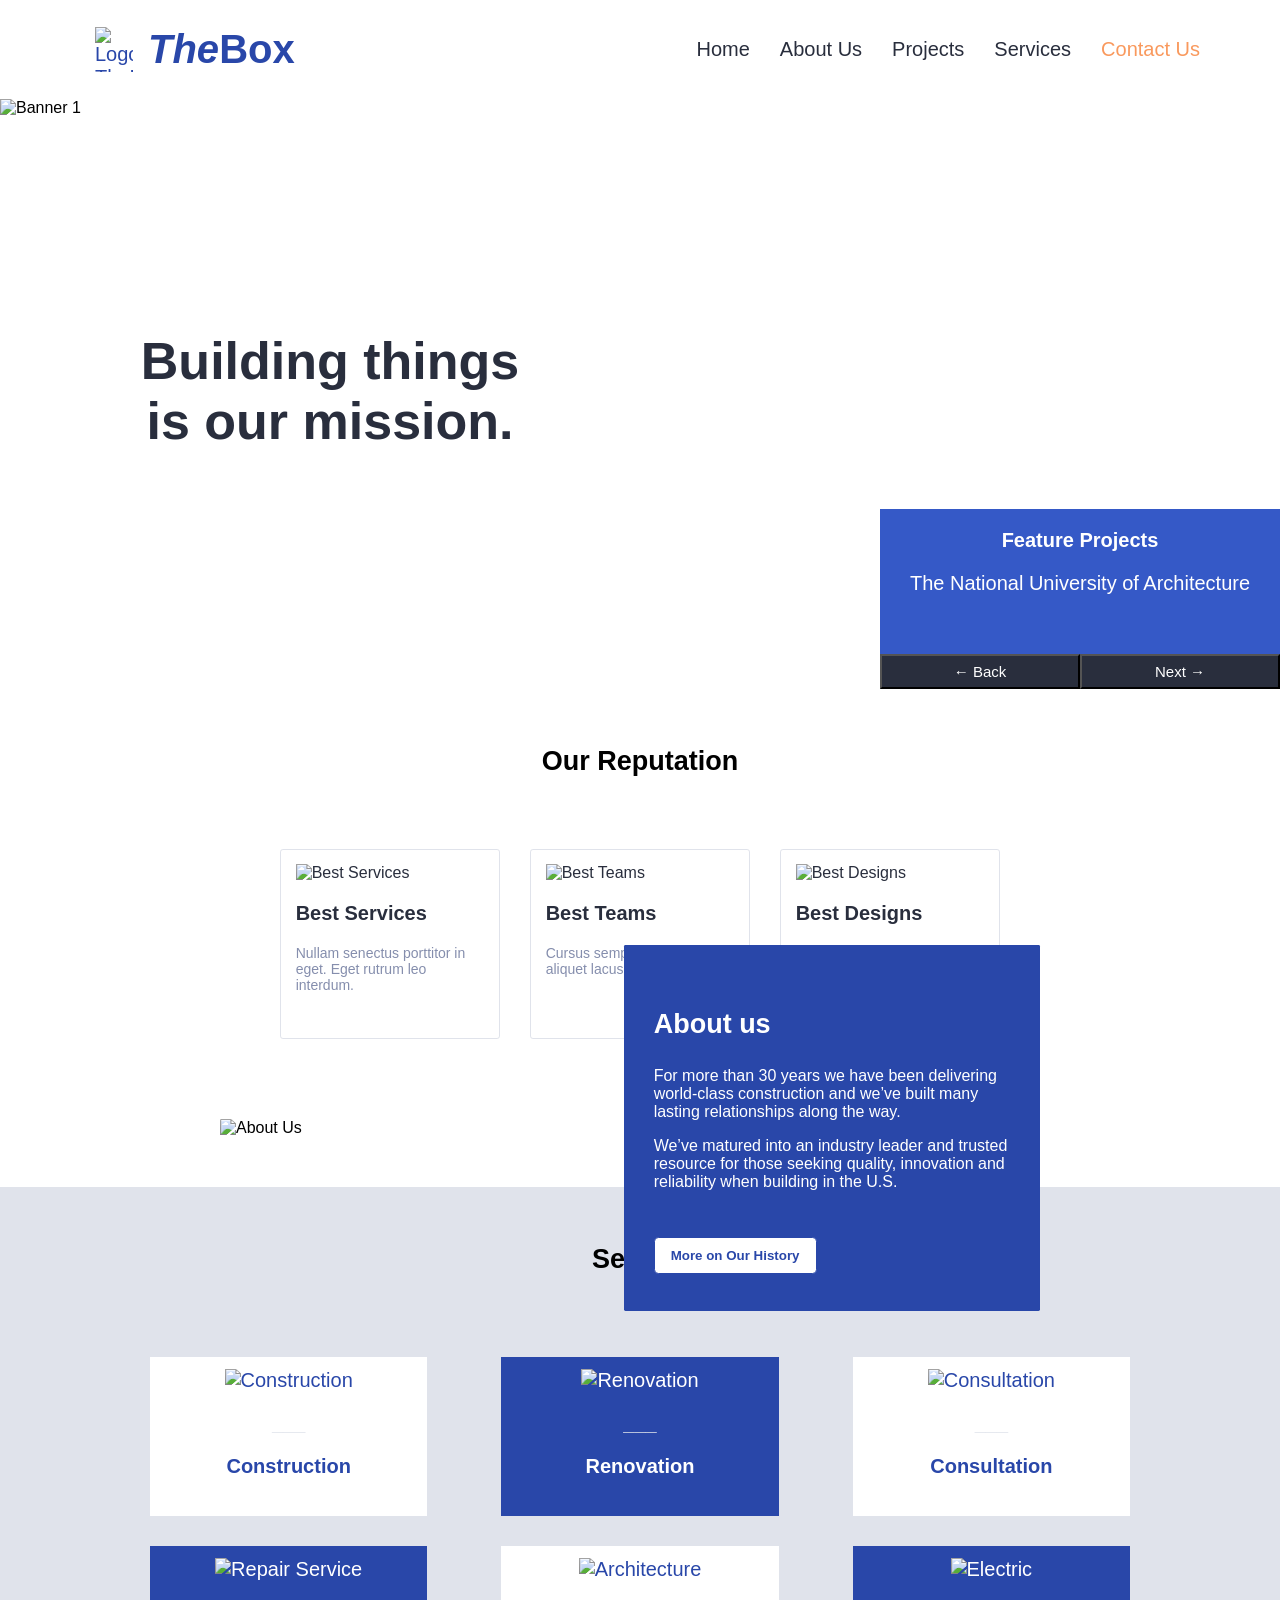
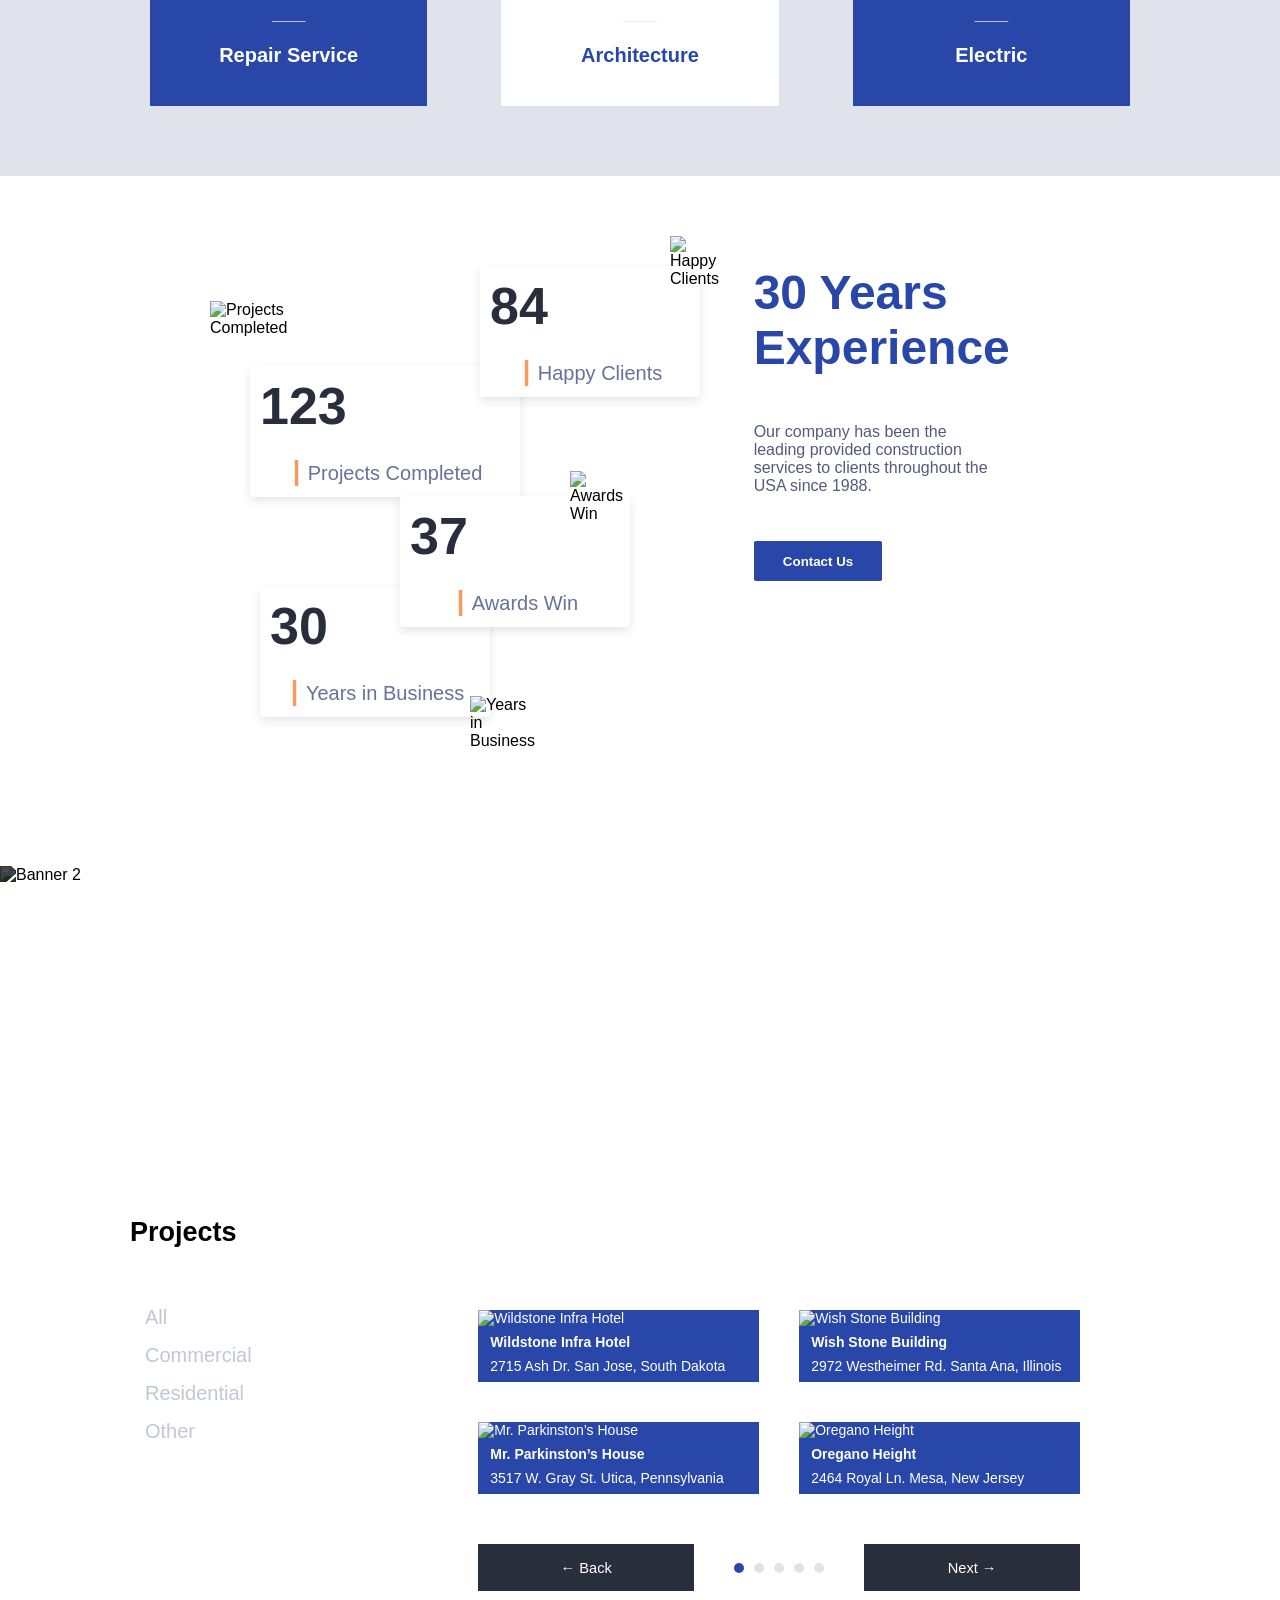
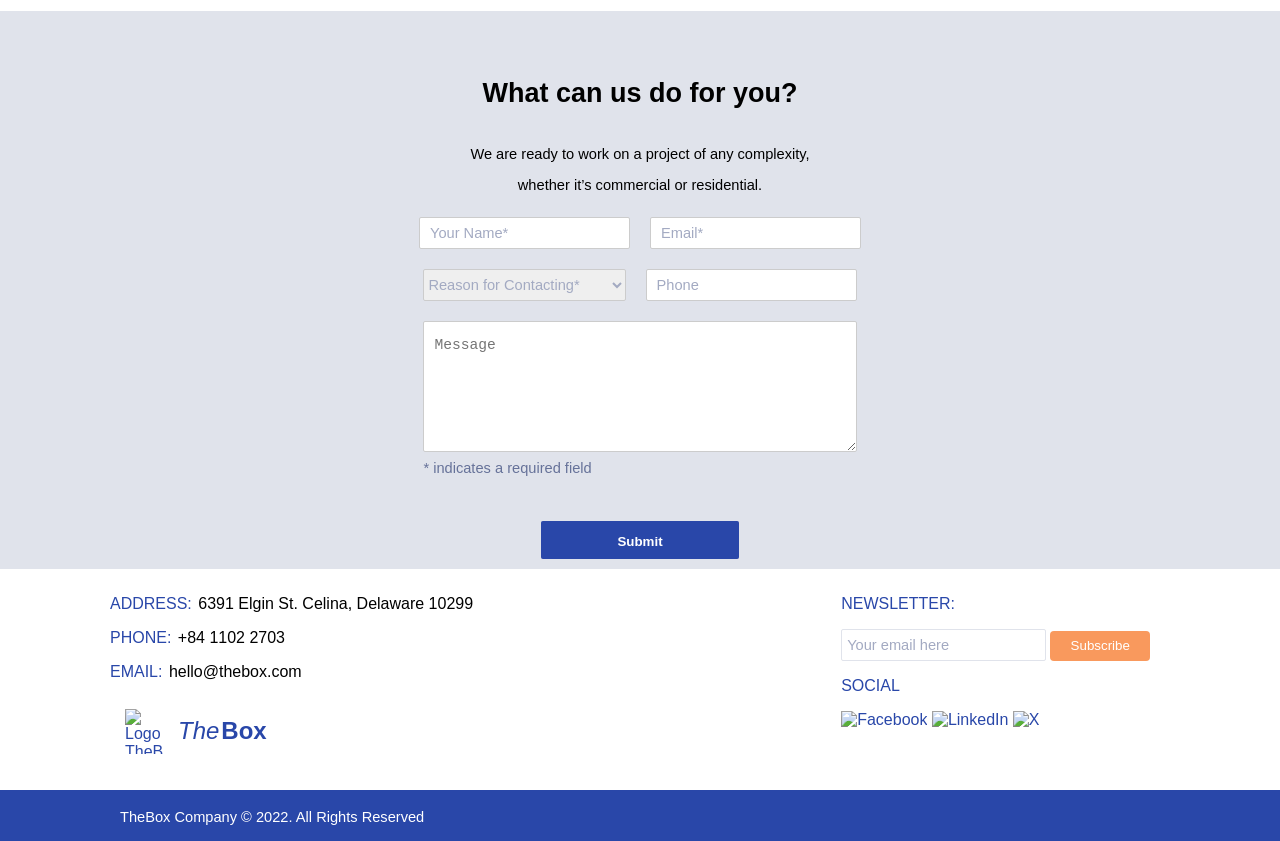
==== index.html @ 891ef67f "add code" ====
<!DOCTYPE html>
<html lang="en">
<head>
  <meta charset="UTF-8">
  <meta name="viewport" content="width=device-width, initial-scale=1.0">
  <title>Work</title>
  <link rel="stylesheet" href="index.css">
  <link href="https://fonts.cdnfonts.com/css/work-sans" rel="stylesheet">
</head>
<body>

<!-- Header -->
<header>
    <div class="container">
        <div class="logo">
            <img src="./images/logo.jpg" alt="Logo TheBox">
            <h1><span><i>The</i></span>Box</h1>
        </div>
        <nav>
            <ul>
                <li><a href="#">Home</a></li>
                <li><a href="#">About Us</a></li>
                <li><a href="#">Projects</a></li>
                <li><a href="#">Services</a></li>
                <li><a href="#" style="color: #F9995D;">Contact Us</a></li>
            </ul>
        </nav>
    </div>
</header>


<!-- Main -->
<main>
    <!-- Banner 1 -->
    <section class="banner">
        <div class="banner_img"><img src="./images/banner_1.jpg" alt="Banner 1"></div>
        <div class="banner_txt">
            <p>Building things is our mission.</p>
        </div>
        <div class="banner_box">
            <div class="banner_box_txt">
                <p><b>Feature Projects</b></p>
                <p>The National University of Architecture</p>
            </div>
            <div class="banner_box_btn">
                <button id="banner_box_btn_back">&larr; Back</button>
                <button id="banner_box_btn_next">Next &rarr;</button>
            </div>
        </div>
    </section>

    <!-- Our Reputation -->
    <section class="our_reputation">
        <div class="title"><p>Our Reputation</p></div>
        <div class="our_repu_reason">
            <div class="reasons">
                <img src="./images/best_service.jpg" alt="Best Services">
                <p class="reasons_sub_title"><b>Best Services</b></p>
                <p class="reasons_txt">Nullam senectus porttitor in eget. Eget rutrum leo interdum.</p>
            </div>
            <div class="reasons">
                <img src="./images/best_service.jpg" alt="Best Teams">
                <p class="reasons_sub_title"><b>Best Teams</b></p>
                <p class="reasons_txt">Cursus semper tellus volutpat aliquet lacus. </p>
            </div>
            <div class="reasons">
                <img src="./images/best_design.jpg" alt="Best Designs">
                <p class="reasons_sub_title"><b>Best Designs</b></p>
                <p class="reasons_txt">Ultricies at ipsum nunc, tristique nam lectus.</p>
            </div>
        </div>
    </section>    
    <!-- About Us -->
    <section class="about_us">
        <div class="about_img"><img src="./images/about.jpg" alt="About Us"></div>
        <div class="about_box">
            <div class="about_box_txt">
                <p class="about_title"><b>About us</b></p>
                <p>For more than 30 years we have been delivering world-class 
                    construction and we’ve built many lasting relationships along the way.</p>
                <p>We’ve matured into an industry leader and trusted resource for those seeking quality, 
                    innovation and reliability when building in the U.S.</p>
            </div>
                <button id="about_box_btn">More on Our History</button>
        </div>
    </section>

    <!-- Service -->
    <section class="service">
        <div class="title"><p>Service</p></div>
        <div class="service_card">
            <div class="service_card_default">
                <img src="./images/service_cons.jpg" alt="Construction">
                <p><b class="service_line">___</b></p>
                <p><b>Construction</b></p>
            </div>
            <div class="service_card_color">
                <img src="./images/service_reno.jpg" alt="Renovation">
                <p><b class="service_line">___</b></p>
                <p><b>Renovation</b></p>
            </div>
            <div class="service_card_default">
                <img src="./images/service_consul.jpg" alt="Consultation">
                <p><b class="service_line">___</b></p>
                <p><b>Consultation</b></p>
            </div>
            <div class="service_card_color">
                <img src="./images/service_repair.jpg" alt="Repair Service">
                <p><b class="service_line">___</b></p>
                <p><b>Repair Service</b></p>
            </div>
            <div class="service_card_default">
                <img src="./images/service_archi.jpg" alt="Architecture">
                <p><b class="service_line">___</b></p>
                <p><b>Architecture</b></p>
            </div>
            <div class="service_card_color">
                <img src="./images/service_elec.jpg" alt="Electric">
                <p><b class="service_line">___</b></p>
                <p><b>Electric</b></p>
            </div>
        </div>
    </section>

    <!-- Archivement -->
    <section class="archivement">
        <div class="archivement_left">
            <div class="archive_icon1"><img src="./images/123.png" alt="Projects Completed"></div>
            <div class="archive_box1">
                <div class="archive_box">
                    <p class="ar_boxtitle">123</p>
                    <p><b>| </b>Projects Completed</p>
                </div>
            </div>
            <div class="archive_icon2"><img src="./images/84.png" alt="Happy Clients"></div>
            <div class="archive_box2">
                <div class="archive_box">
                    <p class="ar_boxtitle">84</p>
                    <p><b>| </b>Happy Clients</p>
                </div>
            </div>
            <div class="archive_icon3"><img src="./images/37.png" alt="Awards Win" ></div>
            <div class="archive_box3">
                <div class="archive_box">
                    <p class="ar_boxtitle">37</p>
                    <p><b>| </b>Awards Win</p>
                </div>
            </div>
            <div class="archive_icon4"><img src="./images/30.png" alt="Years in Business"></div>
            <div class="archive_box4">
                <div class="archive_box">
                    <p class="ar_boxtitle">30</p>
                    <p><b>| </b>Years in Business</p>
                </div>
            </div>
        </div>
        <div class="archivement_right">
            <div class="archive_right_txt">
                <p class="archive_right_title">30 Years<br>Experience</p>
                <p>Our company has been the leading provided construction services to clients throughout the USA since 1988.</p>
            </div>
            <button id="archive_right_btn">Contact Us</button>
        </div>
    </section>

    <!-- Banner Mini -->
    <section class="banner_mini">
        <img src="./images/baner_2.jpg" alt="Banner 2" class="banner_mini_img">
        <div class="banner_mini_txt">
            <p class="title">Free consultation with exceptional quality</p>
            <p>Just one call away: <u>+84 1102 2703</u></p>
        </div>
        <button id="banner_mini_btn">Get your consultation</button>
    </section>

    <!-- Projects -->
    <section class="project">
        <div class="title"><p>Projects</p></div>
        <div class="project_menu">
        <div class="project_menu_left">
            <ul>
                <li><a href="#">All</a></li>
                <li><a href="#">Commercial</a></li>
                <li><a href="#">Residential</a></li>
                <li><a href="#">Other</a></li>
            </ul>
        </div>
        <div class="project_right">
                <div class="project_box_wild">
                    <div class="project_box_all">
                        <img src="./images/project_wild.jpg" alt="Wildstone Infra Hotel">
                        <p><b>Wildstone Infra Hotel</b></p>
                        <p>2715 Ash Dr. San Jose, South Dakota</p>
                    </div>
                </div>
                <div class="project_box_wish">
                    <div class="project_box_all">
                        <img src="./images/project_wish.jpg" alt="Wish Stone Building">
                        <p><b>Wish Stone Building</b></p>
                        <p>2972 Westheimer Rd. Santa Ana, Illinois </p>
                    </div>
                </div>
                <div class="project_box_mrpark">
                    <div class="project_box_all">
                        <img src="./images/project_parkin.jpg" alt="Mr. Parkinston’s House">
                        <p><b>Mr. Parkinston’s House</b></p>
                        <p>3517 W. Gray St. Utica, Pennsylvania</p>
                    </div>
                </div>
                <div class="project_box_oregano">
                    <div class="project_box_all">
                        <img src="./images/project_orega.jpg" alt="Oregano Height">
                        <p><b>Oregano Height</b></p>
                        <p>2464 Royal Ln. Mesa, New Jersey </p>
                    </div>
                </div>
            <div class="project_right_btn">
                <button id="project_right_btn_back">&larr; Back</button>
                <div class="project_point">
                    <span class="point_color"></span>
                    <span class="point"></span>
                    <span class="point"></span>
                    <span class="point"></span>
                    <span class="point"></span>
                </div>
                <button id="project_right_btn_next">Next &rarr;</button>
            </div>
        </div>
        </div>
    </section>

    <!-- Contact -->
    <section class="contact">
        <div class="contact_txt">
            <p class="title">What can us do for you?</p>
            <p>We are ready to work on a project of any complexity,</p>
            <p>whether it’s commercial or residential.</p>
            <form class="contact_form">
                <div class="form_row">
                    <input type="text" placeholder="Your Name*" required>
                    <input type="email" placeholder="Email*" required>
                </div>
                <div class="form_row">
                    <select name="form_reason" id="form_reason" required>
                        <option value="" disabled selected hidden >Reason for Contacting*</option>
                        <option value="support">Support</option>
                        <option value="tech">Technical Issue</option>
                        <option value="feedback">Feedback</option>
                        <option value="other">Other</option>
                    </select>
                    <input type="text" placeholder="Phone">
                </div>
                <textarea placeholder="Message"></textarea>
                <p class="contact_form_note">* indicates a required field</p>
                <button type="button">Submit</button>
            </form>
        </div>
    </section>
</main>


<!-- Footer -->
<footer>
    <!-- Bottom -->
    <section class="bottom">
        <div class="bottom_left">
            <p><span>ADDRESS: </span>6391 Elgin St. Celina, Delaware 10299</p>
            <p><span>PHONE: </span>+84 1102 2703</p>
            <p><span>EMAIL: </span>hello@thebox.com</p>
            <div class="bottom_logo">
            <img src="./images/logo.jpg" alt="Logo TheBox">
            <h1><span><i>The</i></span>Box</h1>
        </div>
        </div>

        <div class="bottom_right">
            <p>NEWSLETTER:</p>
            <div class="bottom_right_box">
                <input type="email" placeholder="Your email here">
                <button id="bottom_btn">Subscribe</button>
            </div>
            <p>SOCIAL</p>
            <div class="bottom_social_img">
                <img src="./images/footer_fb.jpg" alt="Facebook">
                <img src="./images/footer_in.jpg" alt="LinkedIn">
                <img src="./images/footer_tw.jpg" alt="X">
            </div>
        </div>
    </section>

    <!-- Footer -->
    <section class="footer">
        <p class="footer_txt">TheBox Company © 2022. All Rights Reserved</p>
    </section>
</footer>

</body>
</html>
---- index.css ----
:root{
    --color-primary : #2947A9;
    --color-primary-2: #F9995D;
    --color-second: #292E3D;
    --color-third: #E0E3EB;
    --color-fourth:#858EAD;
    --color-inputtext: #A3AAC2;
    --color-archivement-left:#667299;
    --color-archivement-right:#525B7A;
    --color-project-menuleft:#C2C7D6;
    --color-white: white;
    --font-primary: 20px;
    --font-second:14.63px;
    --font-size-title: 27px;
    --font-family-primary: Arial, Helvetica, sans-serif;
    --font-family-second: Work Sans, sans-serif;
}
body{
    margin: 0;
    padding: 0;
    font-family: var(--font-family-second);
}
a{
    text-decoration: none;
    display: block;
    color: var(--color-second);
}
.container ul{
    list-style: none;
    display: flex;
    align-items: center;
    gap: 30px;
}
.title{
    font-weight: 700;
    font-size: var(--font-size-title) ;
    text-align: center;
    padding: 30px 0 15px 0;
}
.container{
    font-size: var(--font-primary);
    font-family: var(--font-family-second);
    color: var(--color-primary);
    font-weight: 500;
    display: flex;
    justify-content: space-between;
    padding: 0 80px 0 80px;
    align-items: center;
}
.container h1{
    font-family: var(--font-family-second);
    font-weight: 700;
}
.logo{
    display: flex;
    align-items: center;
}
.logo img {
    height: 45px;
    width: 38px;
    padding: 0 15px;
}

/* Banner 1 */
.banner{
    position: relative;
    width: 100%;
}
.banner_img img {
    width: 100%;
    height: 590px;
    object-fit: cover;
    display: block;
}
.banner_txt{
    position: absolute;
    width: 400px;
    left: 80px;
    top: 170px;
    color: var(--color-second);
    text-align:center;  
    padding: 10px 50px;
}
.banner_txt p{
    font-size: 52px;
    font-family: var(--font-family-second);
    word-wrap: break-word;
    font-weight: 600;
}
.banner_box{
    width: 400px;
    height: 180px;
    position: absolute;
    right: 0%;
    bottom: 0%;
    background-color: #3559C7;
    text-align: center;
    font-size: var(--font-primary);
    font-family: var(--font-family-second);
    word-wrap: break-word;
    color: var(--color-white);
}
.banner_box p{
    padding: 0px 15px;
}
.banner_box_btn{
    position: absolute;
    display: flex;
    width: 100%;
    height: 35px;
    bottom: 0;
    cursor: pointer;
}
#banner_box_btn_back{
    flex: 1;
    font-size: 15px;
    background-color: var(--color-second);
    color: var(--color-white);
    font-weight: 400;
    cursor: pointer;
}
#banner_box_btn_next{
    flex: 1;
    font-size: 15px;
    background-color: var(--color-second);
    color: var(--color-white);
    font-weight: 400;
    cursor: pointer;
}

/* Our Reputation */
.our_reputation{
    position: relative;
    width: 100%;
    text-align: center;
}
.our_repu_reason{
    display: flex;
    justify-content: space-between;
    padding: 30px 280px;
    gap: 30px;
}
.reasons{
    color: var(--color-second);
    border-collapse: collapse;
    padding: 14.63px 14.63px 29.27px 14.63px;
    width: 250px;
    word-wrap: break-word;
    border: 1.02px solid var(--color-third);
    width: 213.67px;
    height: 144.52px;
    text-align: left;
    border-radius: 2.93px;
}
.reasons img{
    width: 29.27px;
    height: 29.27px;
}
.reasons_txt{
    font-size: 14px;
    color: var(--color-fourth);
}
.reasons_sub_title{
    font-size: var(--font-primary);
    color: var(--color-second);
}

/* About Us */
.about_us{
    position: relative;
    display: flex;
    justify-content: flex-start;
    align-items: center;
    padding: 50px 80px;
}
.about_img img{
    width: 780px;
    height: 580px;
    border-radius: 1.46px;
    margin-left: 140px;
}
.about_box{
    background-color: var(--color-primary);
    width: 357.09px;
    text-align: left;
    border-radius: 1.46px;
    position: absolute;
    padding: 36.59px 29.27px;
    right: 240px;
}
.about_box_txt{
    font-size: var(--color-primary);
    color: var(--color-white);
}
.about_title{
    font-size: var(--font-size-title);
}
#about_box_btn {
    background-color: var(--color-white);
    color: var(--color-primary);
    font-weight: 600;
    border: 1.46px solid var(--color-primary);
    padding: 10px 16px;
    margin-top: 30px;
    border-radius: 4.39px;
    cursor: pointer;
}
#about_box_btn:hover{
    box-shadow: 0 2px 2px black;
}

/* Services */
.service{
    background-color: var(--color-third);
}
.service_card{
    display: grid;
    grid-template-columns: repeat(3, 1fr);
    gap: 30px;
    justify-items: center;
    margin: 40px auto;
    padding: 0 0 70px 0;
    width: 80%;
}
.service_card img{
    width: 29.27px;
    height: 29.27px;
    padding: 10px 0 0 0 ;
}
.service_card_default{
    background-color: var(--color-white);
    font-size: var(--font-primary);
    color: var(--color-primary);
    border-collapse: collapse;
    text-align: center;
    padding: 2px 50px 25px;
    width: 177.57px;
    height: 132.44px;
}
.service_card_default:hover{
    box-shadow: 0 1px 2px black;
}
.service_card_color{
    background-color: var(--color-primary);
    font-size: var(--font-primary) ;
    color:var(--color-white);
    border-collapse: collapse;
    text-align: center;
    padding: 2px 50px 25px;
    width: 177.57px;
    height: 132.44px;
}
.service_card_color:hover{
    box-shadow: 0 1px 2px black;
}
.service_line{
    color: var(--color-third);
}

/* Archivement */

/* --archivement-left */
.archivement {
  display: flex;
  align-items: flex-start;
  position: relative;
  min-height: 650px;
}
.archive_box{
    position: relative;
    background-color: var(--color-white);
    color: var(--color-archivement-left);
    font-size: var(--font-primary);
    box-shadow: 0 4px 10px rgba(0,0,0,0.1);
    border-radius: 2.93px;
    width: 230px;
    height: auto;
    text-align: center;
}
.archive_box p{
    margin:0;
    padding: 10px 5px 10px 10px;
}
.archive_box b{
    color: var(--color-primary-2);
    font-size: var(--font-size-title);
    font-weight: 900;
}
.ar_boxtitle{
    color: var(--color-second);
    padding: 5px 5px 0px 5px;
    font-size: 52px;
    font-weight: 600;
    text-align: left;
}

/*__icon*/
.archive_icon1 img, .archive_icon2 img, .archive_icon3 img, .archive_icon4 img{
    width: 80px;
    height: 80px;
}
.archivement_left{ position: relative;  }
.archive_icon1{ top: 85px; left: 210px; position: absolute;  z-index: 2;}
.archive_icon2{ top: 20px; left: 670px; position: absolute;  z-index: 2;}
.archive_icon3{ top: 255px; left: 570px; position: absolute;  z-index: 10;}
.archive_icon4{ top: 480px; left: 470px; position: absolute;  z-index: 2;}

/*__box*/
.archive_box1 .archive_box {width: 270px;}
.archive_box2 .archive_box {width: 220px;}

.archive_box1 { top: 150px; left: 250px; position: absolute;}
.archive_box2 { top: 50px; left: 480px; position: absolute; z-index: 1;}
.archive_box3 { top: 280px; left: 400px; position: absolute; z-index: 2;}
.archive_box4 { top: 370px; left: 260px; position: absolute;}

/* --archivement-right */
.archivement_right{
    width: 247.09px;
    text-align: left;
    border-radius: 1.46px;
    position: absolute;
    padding: 1px 29.27px;
    top:0%;
    right: 250px;
}
.archive_right_txt{
    font-size: var(--color-primary);
    color: var(--color-archivement-right);
}
.archive_right_title{
    font-size: 48px;
    font-weight: 800;
    color: var(--color-primary);
}
#archive_right_btn {
    background-color: var(--color-primary);
    color: var(--color-white);
    font-weight: 600;
    border: 1.46px solid var(--color-primary);
    padding: 11.71px 14.63px;
    margin-top: 30px;   
    border-radius: 1.46px;
    width: 128.78px;
    cursor: pointer;
}
#archive_right_btn:hover{
    box-shadow: 0 2px 2px black;
}

/* Banner Mini */
.banner_mini_img{
    width: 100%;
    height: 230px;
    object-fit: cover;
    display: block;
    filter: brightness(30%);
}
.banner_mini{
    display: flex;
    position: relative;
}
.banner_mini_txt{
    position: absolute; 
    color: var(--color-white); 
    font-size: var(--font-primary); 
    text-align: left; 
    top: 10%; 
    left: 10%;
}
#banner_mini_btn{
    position: absolute;
    top: 50%; right: 10%; 
    background-color: transparent; 
    color: white; 
    padding: 12px 20px; 
    border: 1px solid var(--color-white); 
    border-radius: 4px;
    font-weight: 600;
    cursor: pointer;
}
#banner_mini_btn:hover{
    box-shadow: 0 2px 2px black;
}

/* Projects */
.project{
    padding-top: 64.39px;
}
.project .title{
    text-align: left;
    padding-left: 130px;
    display: block;
}
.project_menu{
    display: flex;
    justify-content: space-between;
    align-items:flex-start;
}
/* --project-left */
.project_menu_left ul li a{
    color: var(--color-project-menuleft);
    font-size: var(--font-primary);
}
.project_menu_left ul{
    padding-left: 130px;
    display: block;
    list-style: none;
    gap: 30px;
}
.project_menu_left li{
    margin: 15px;
}
.project_menu_left ul li a:hover{
    transform: translateY(5%);
    color: var(--color-primary);
    font-weight: 600;
}

/* --project-right */
.project_right{
    display: grid;
    padding: 20px 200px;
    right: 300px;
    grid-template-columns: repeat(2, 1fr);
    gap: 40px;
    align-items: start;
}
.project_box_all {
    background-color: var(--color-primary);
    color: white;
    overflow: hidden;
    font-size: 14px;
}
.project_box_all img {
    width: 100%;
    height: 180.74px;
    object-fit: cover;
}
.project_box_all p {
    margin: 8px 12px;
}
.project_box_all b {
    display: block;
    margin-bottom: 5px;
}

/* --project-right-button */
.project_right_btn {
    grid-column: 1 / -1;
    display: flex;
    justify-content: space-between;
    align-items: center;
    gap: 40px;
    margin-top: 10px;
}
.project_right_btn button {
    width: 215.86px;
    height: 46.83px;
    background-color: var(--color-second);
    color: var(--color-white);
    border: none;
    padding: 10px 40px;
    font-size: var(--font-second);
    cursor: pointer;
}
.project_point{
    display: flex;
    align-items: center;
    gap: 10px;
}
.project_point .point_color{
    width: 10px;
    height: 10px;
    border-radius: 50%;
    background-color: var(--color-primary);
}
.project_point .point{
    width: 10px;
    height: 10px;
    border-radius: 50%;
    background-color: var(--color-third);
}

/* Contact */
.contact{
    background-color: var(--color-third);
    padding-top: 30px;
}
.contact_txt{
    text-align: center;
    font-size: var(--font-second);
}
.contact_txt .title{
    padding: 10px;
}
.contact_form{  
    max-width: 433.19px;
    margin: 0 auto; 
    padding: 10px;
}
.form_row{
    display: flex;
    justify-content: center;
    gap: 20px;
    margin-bottom: 20px;
}
.form_row input::placeholder{
    color: var(--color-inputtext);
}
.form_row textarea::placeholder{
    color: var(--color-inputtext);
}
.form_row select{
    color: var(--color-inputtext);
}

.contact_form input{
    flex: 1;
    height: 19.63px;
    padding: 15px 10px;
    font-size: var(--font-second);
    border: 1px solid #ccc;
    border-radius: 2px;
    box-sizing: border-box;
}
.contact_form select{
    width: 47.5%;
    font-size: var(--font-second);
    border: 1px solid #ccc;
    border-radius: 2px;
    box-sizing: border-box;
    
}
.contact_form textarea {
    width: 95%;
    height: 98.87px;
    padding: 15px 10px;
    font-size: var(--font-second);
    border: 1px solid #ccc;
    border-radius: 2px;
}
.contact_form_note{
    text-align: left;
    font-size: var(--font-second);
    color: var(--color-archivement-left);
    margin-top: 5px;
}

.contact_form button{
    background-color: var(--color-primary);
    color: var(--color-white);
    font-weight: 600;
    border: 1.46px solid var(--color-primary);
    padding: 11.71px 14.63px;
    margin-top: 30px;
    border-radius: 1.46px;
    width: 198.3px;
    height: 38.42px;
    cursor: pointer;
}
.contact_form button:hover{
    box-shadow: 0 1px 2px black;
}

/* Bottom */
.bottom{
    display: flex;
    justify-content: space-between;
    padding: 10px 10px;
}

/* --bottom-left */
.bottom_left{
    padding-left: 100px;
}
.bottom_left span{
    color: var(--color-primary);
    font-weight: 500;
    padding-right: 2px;
}
.bottom_logo{
    display: flex;
    align-items: center;
    color: var(--color-primary);
}
.bottom_logo img {
    height: 45px;
    width: 38px;
    padding: 0 15px;
}

/* --bottom-right */
.bottom_right{
    padding-right: 120px;
    color: var(--color-primary);
    font-weight: 500;
}
.bottom_right_box input{
    width: 204.89px;
    height: 15.63px;
    text-align: left;
    padding: 15px 20px 15px 5px;
    font-size: var(--font-second);
    border: 1px solid var(--color-third);
    border-radius: 2px;
    box-sizing: border-box;
}
.bottom_right_box input::placeholder{
    color: var(--color-inputtext);
}
#bottom_btn{
    background-color: var(--color-primary-2);
    width: 99.52px;
    height: 30px;
    border: none; 
    color: var(--color-white);
    border-radius: 4px;
}
.bottom_social_img img{
    width: 36px;
    height: 36px;
}

/* Footer */
.footer{
    position: relative;
    background-color: var(--color-primary);
    width: 100%;
    height: 51.22px;
    color: var(--color-white);
    font-size: var(--font-second);
}
.footer_txt{
    padding-left: 120px;
    padding-top: 19.03px;
}
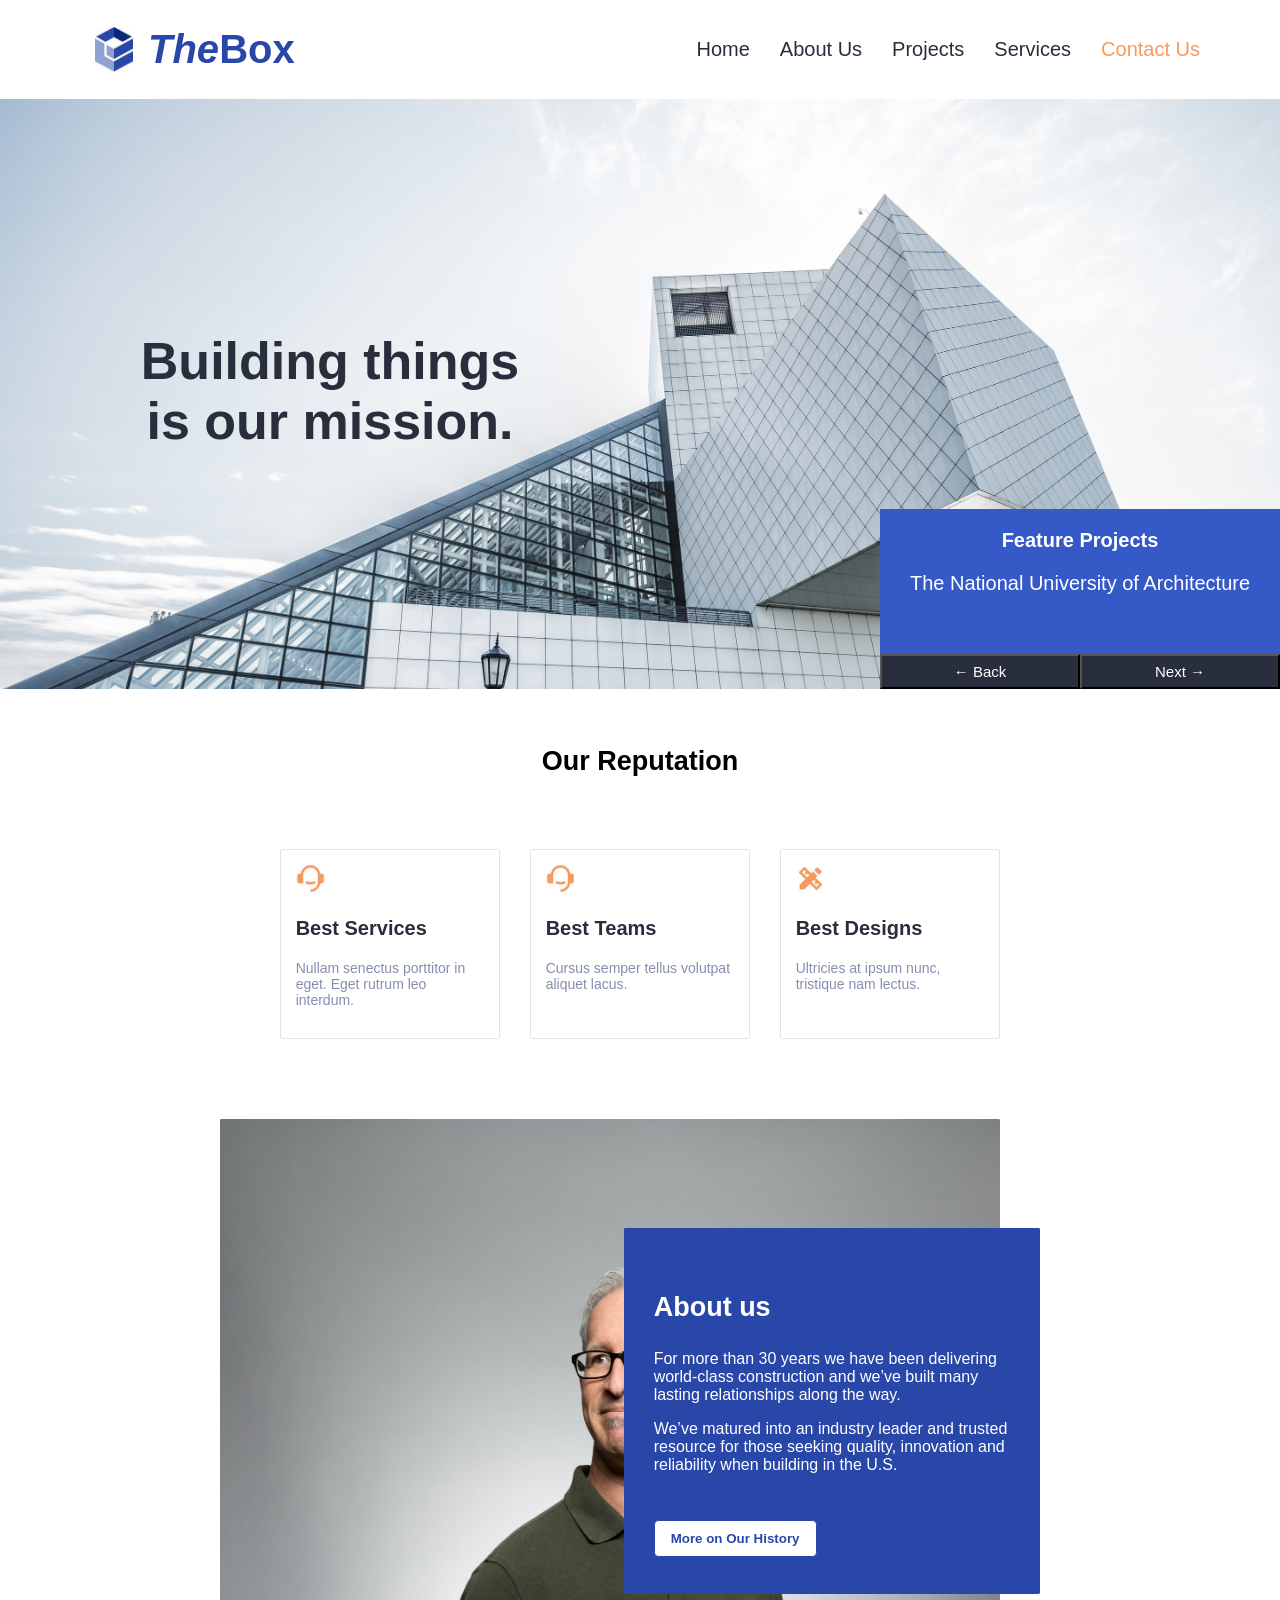
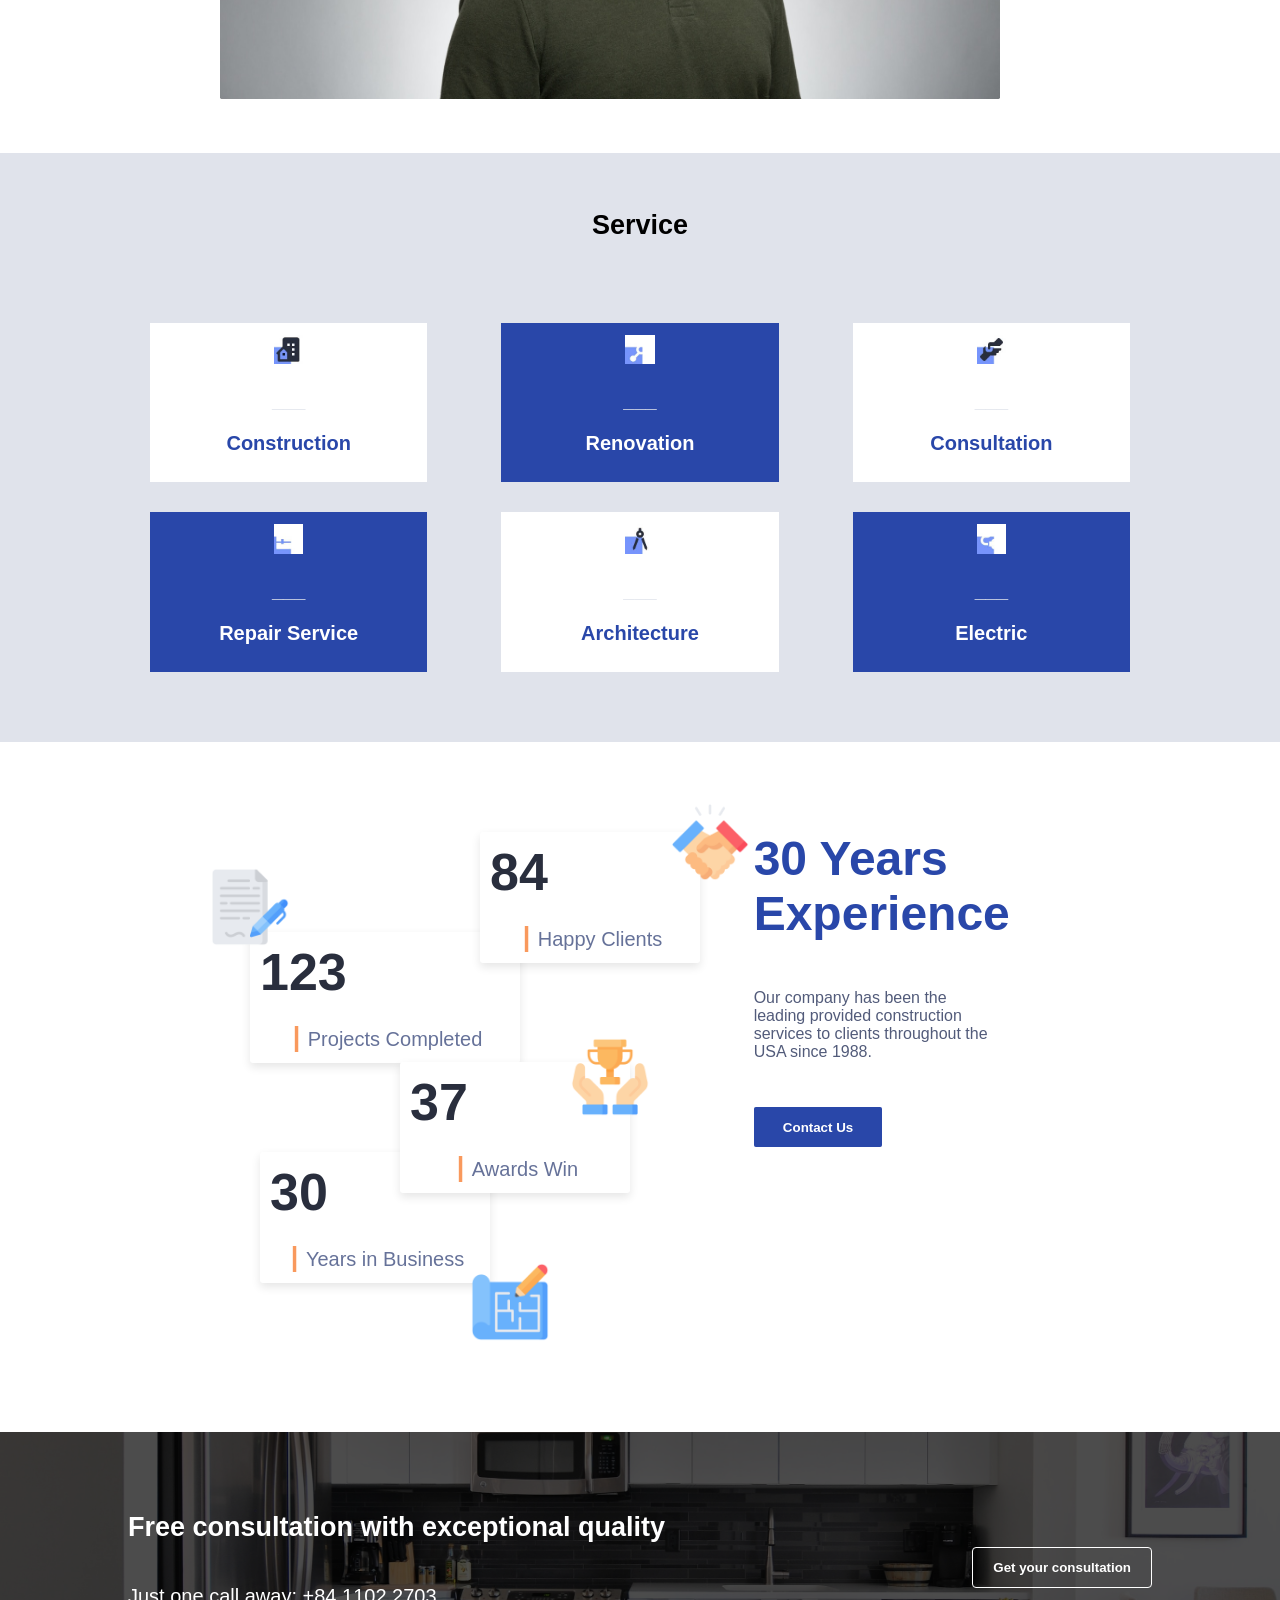
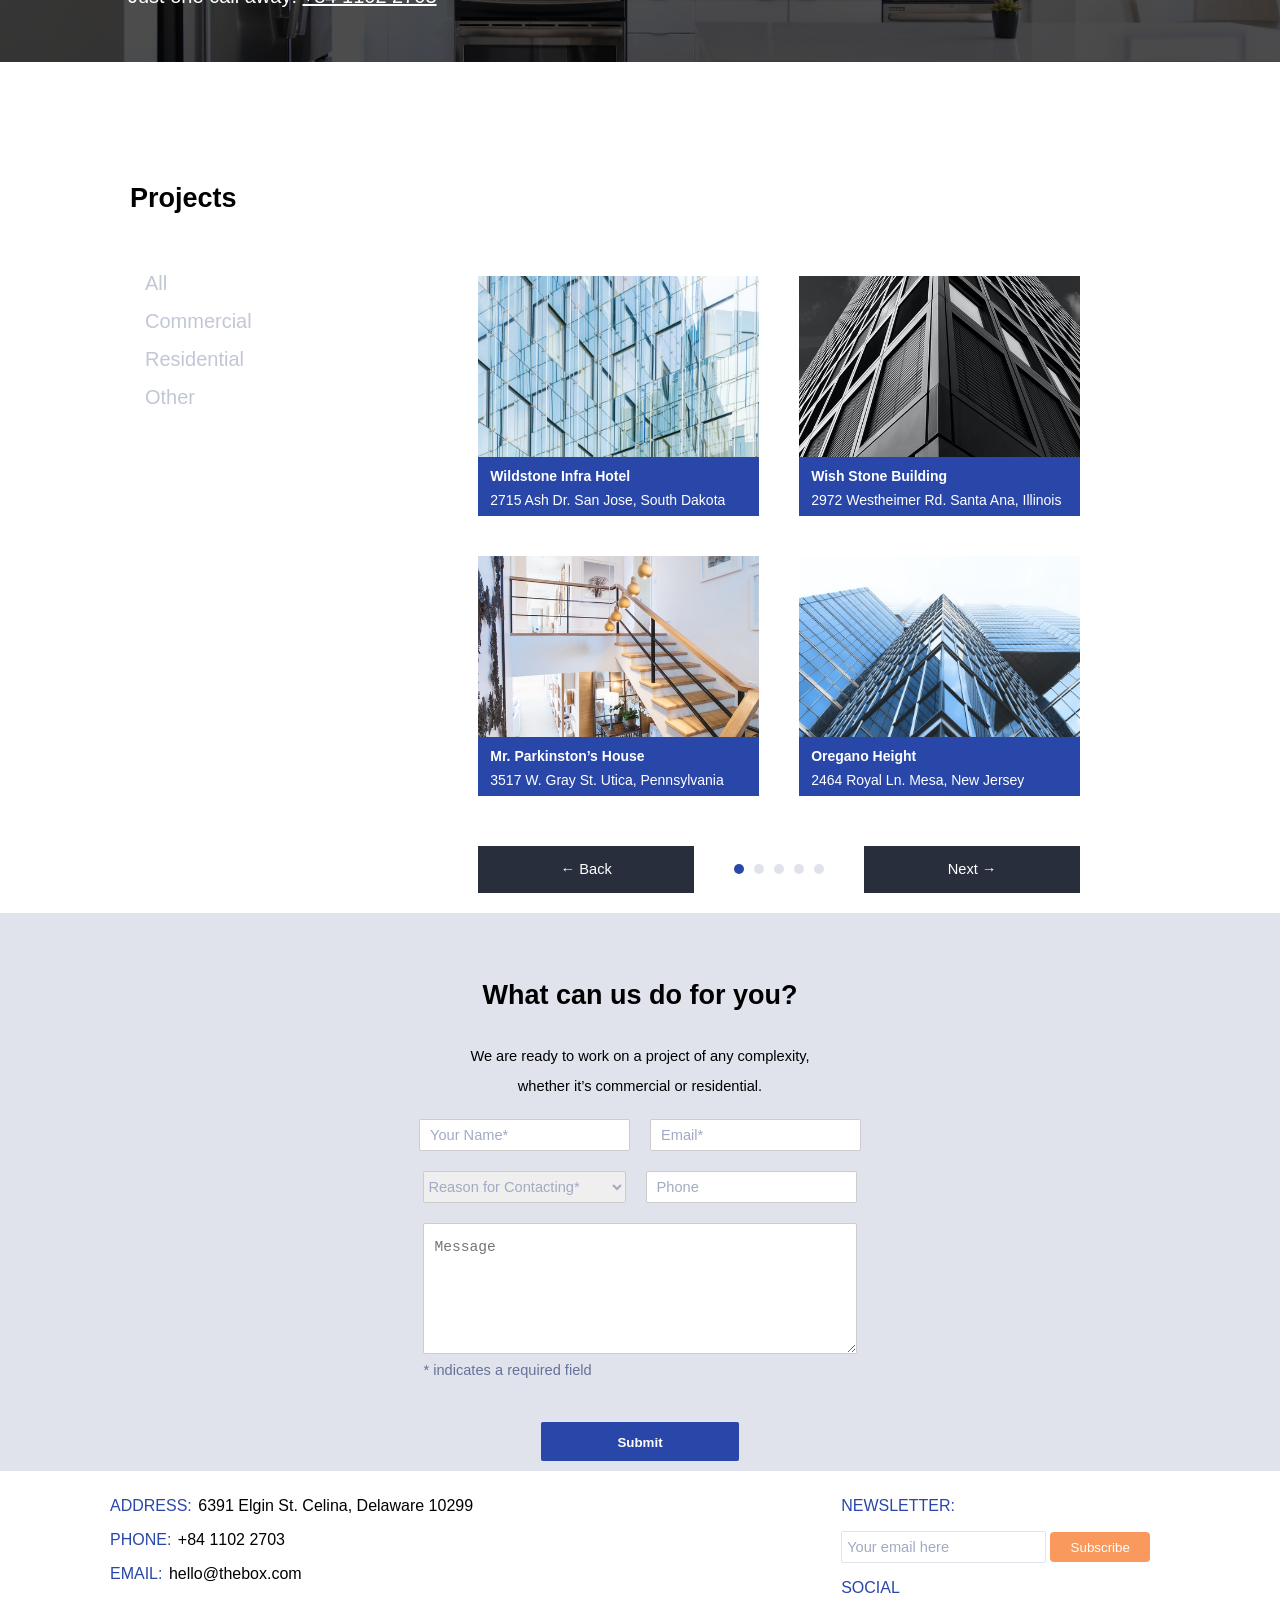
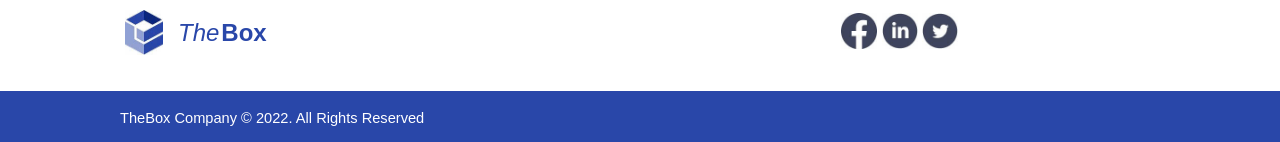
==== commit de05aed0: "update" ====
--- a/index.html
+++ b/index.html
@@ -28,6 +28,7 @@
     </div>
 </header>
 
+<!-- ... -->
 
 <!-- Main -->
 <main>
